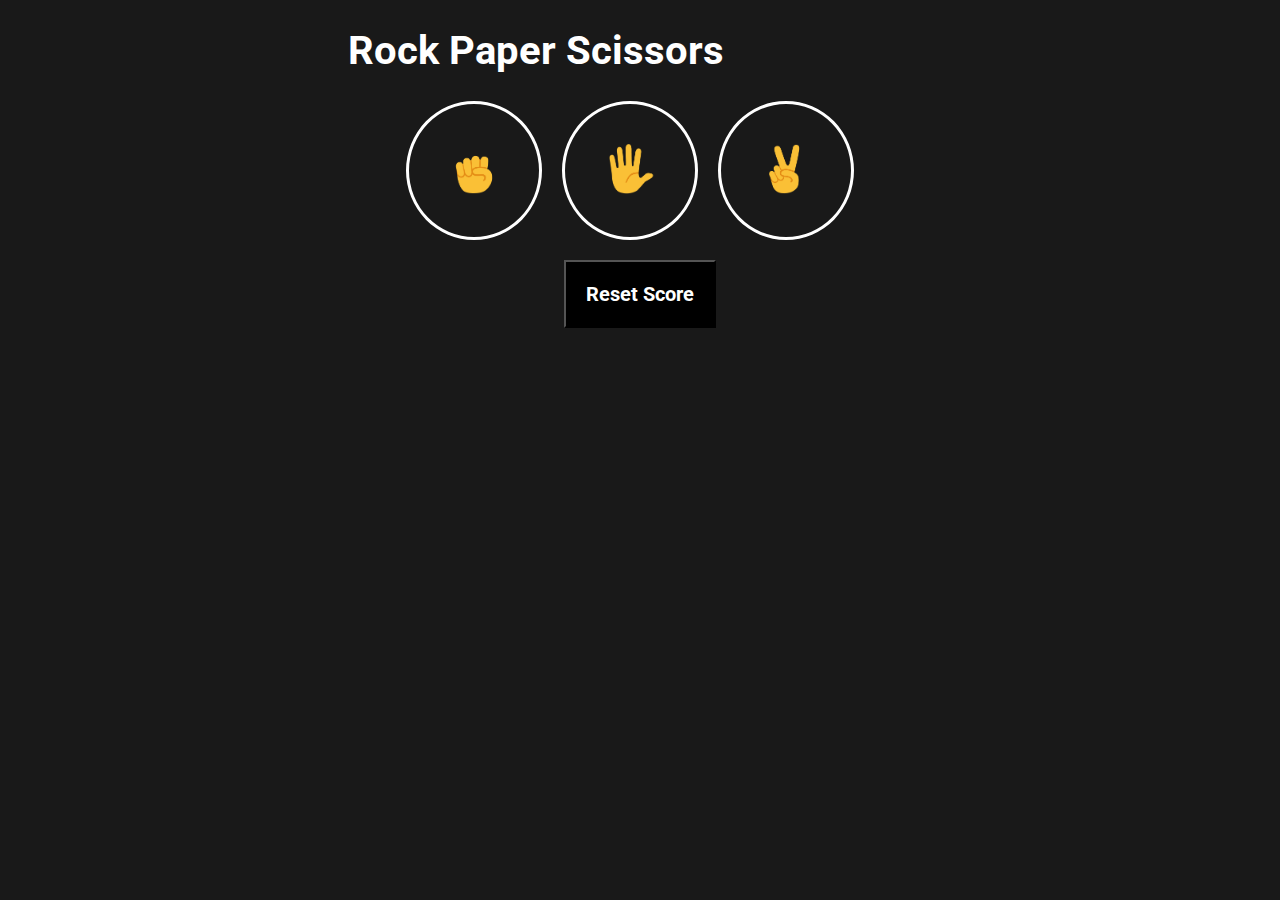
==== website.html @ 2f8f0ae5 "Add files via upload" ====
<!DOCTYPE html>
<html lang="en">
<head>
    <meta charset="UTF-8">
    <meta http-equiv="X-UA-Compatible" content="IE=edge">
    <meta name="viewport" content="width=device-width, initial-scale=1.0">
    <link href="https://fonts.googleapis.com/css2?family=Roboto:wght@400;500;700&display=swap" rel="stylesheet">
    <link rel="stylesheet" href="website.css">
    <title>WebsiteTest</title>
</head>
<body>
    <div class="Title">
        <h1 class="title-text">Rock Paper Scissors</h1>
    </div>
    <div class = "buttons">
        <button onclick="PlayGame('Rock');" class="move-button">
            <img src="rock-emoji.png" class="move-icon">
        </button>
        <button onclick="PlayGame('Paper');" class="move-button">
            <img src="paper-emoji.png" class="move-icon">
        </button>
        <button onclick="PlayGame('Scissors');" class="move-button">
            <img src="scissors-emoji.png" class="move-icon">
        </button>
    </div>

    <p class="js-result"></p>
    <p class="js-moves"></p>
    <p class="js-score"></p>

    <div class="buttons">
        <button onclick="resetScore();" class="reset-button">
            Reset Score
        </button>
    </div>
</body>
</html>

<script>

let computerMove = '';

let score = JSON.parse(localStorage.getItem('score'));

if (!score) score = {
    wins: 0,
    losses: 0,
    ties: 0
};

function updateScore(){
    document.querySelector('.js-score').innerHTML = 
    `Wins: ${score.wins}, Losses: ${score.losses}, Ties: ${score.ties}`;
}

function updateResult(result){
    document.querySelector('.js-result').innerHTML =
    `You ${result}`;
}

function updateMove(playerMove, computerMove){
    document.querySelector('.js-moves').innerHTML =
    `You picked ${playerMove}. Computer picked ${computerMove}`
}

function PlayGame(playerMove){
    let result = '';
    const x = Math.random();
    console.log(x);
    if(x < 1/3)
    {
        computerMove = 'Rock';
    }
    else if(x > 2/3)
    {
        computerMove = 'Scissors';
    }
    else computerMove = 'Paper';
    if(playerMove=='Rock')
    {
        if(computerMove=='Scissors') result = 'Win', score.wins+=1;
        if(computerMove=='Rock') result = 'Tie', score.ties+=1;
        if(computerMove=='Paper') result = 'Lose', score.losses+=1;
    }
    if(playerMove=='Paper')
    {
        if(computerMove=='Scissors') result = 'Lose', score.losses+=1;
        if(computerMove=='Rock') result = 'Win', score.wins+=1;
        if(computerMove=='Paper') result = 'Tie', score.ties+=1;
    }
    if(playerMove=='Scissors')
    {
        if(computerMove=='Scissors') result = 'Tie', score.ties+=1;
        if(computerMove=='Rock') result = 'Lose', score.losses+=1;
        if(computerMove=='Paper') result = 'Win', score.wins+=1;
    } 

    updateScore();
    updateResult(result);
    updateMove(playerMove, computerMove);
    localStorage.setItem('score', JSON.stringify(score));
}

function resetScore(){
    score.wins = score.losses = score.ties = 0;
    updateScore();
    localStorage.removeItem('score');
}

</script>
---- website.css ----
body{
    background-color: rgb(25, 25, 25);
    color: white;
    font-family: Roboto, Arial;
    font-size: 20px;
    font-weight: bold;
}

.Title{
    margin-left: 340px;
}

.move-icon{
    height: 50px;
}

.move-button{
    background-color: transparent;
    border: 3px solid white;
    border-radius: 100%;
    padding: 40px;
    margin-right: 20px;
}

.buttons{
    display: flex;
    justify-content: center;
    align-items: center;
}

.move-button:hover{
    background-color: white;
    cursor: pointer;
}

.reset-button{
    font-family: Roboto, Arial;
    background-color: black;
    color: white;
    font-weight: bold;
    padding: 20px;
    font-size: 20px;
}
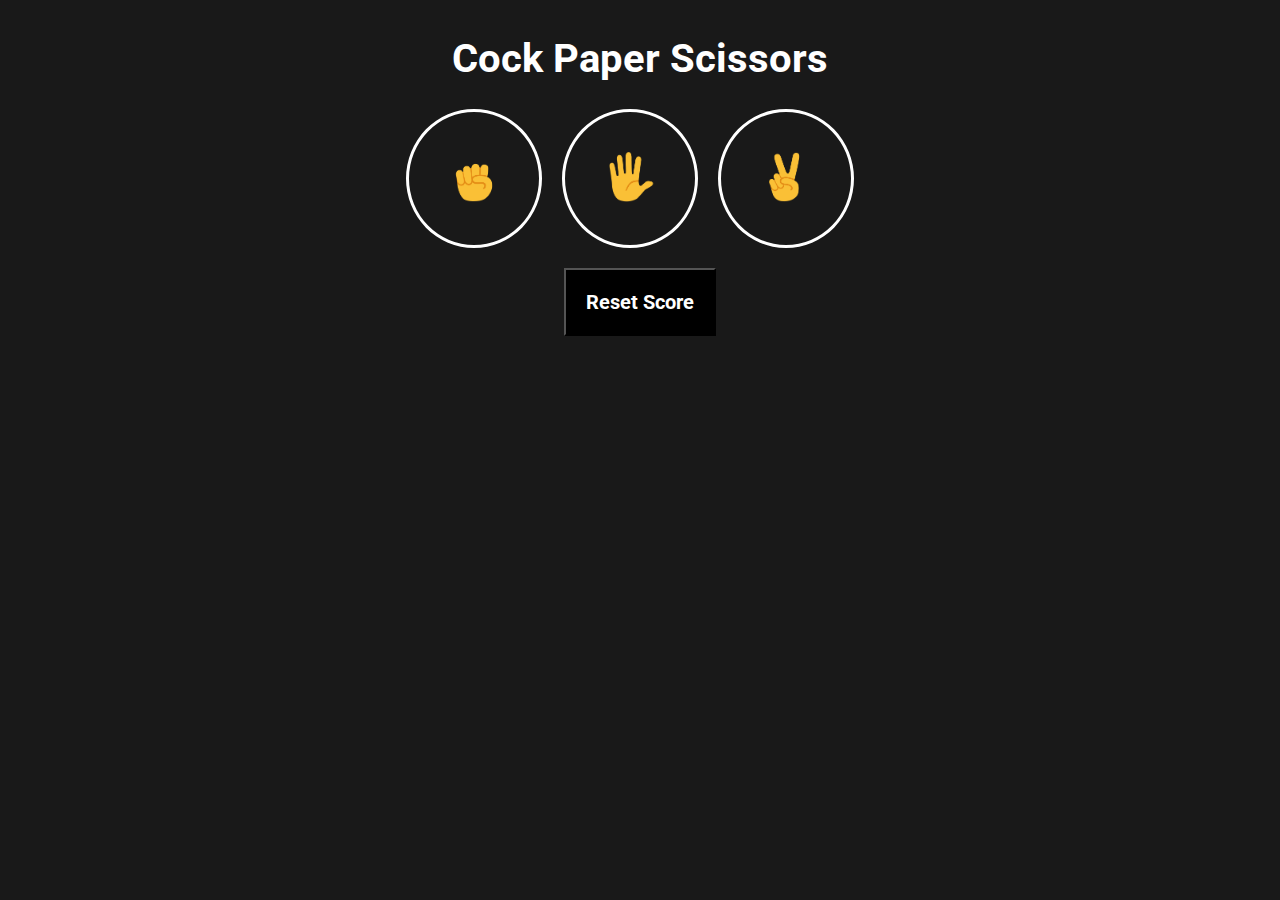
==== commit ae16012d: "Add files via upload" ====
--- a/website.html
+++ b/website.html
@@ -10,7 +10,7 @@
 </head>
 <body>
     <div class="Title">
-        <h1 class="title-text">Rock Paper Scissors</h1>
+        <h1 class="title-text">Cock Paper Scissors</h1>
     </div>
     <div class = "buttons">
         <button onclick="PlayGame('Rock');" class="move-button">
--- a/website.css
+++ b/website.css
@@ -7,7 +7,9 @@
 }
 
 .Title{
-    margin-left: 340px;
+    display: flex;
+    align-items: center;
+    justify-content: center;
 }
 
 .move-icon{
